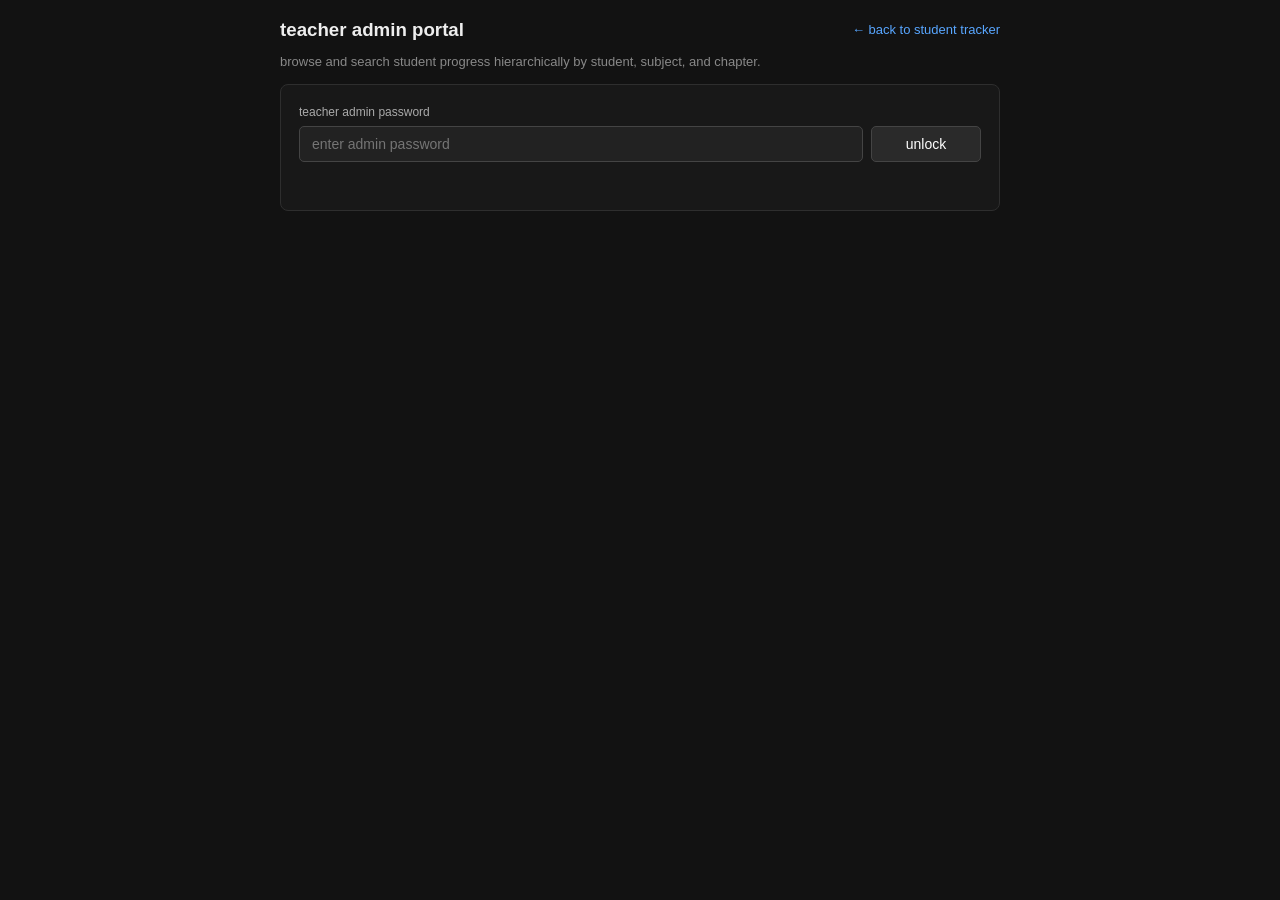
==== admin.html @ 34481750 "initial commit" ====
<title>teacher admin tracker</title>
<link rel="stylesheet" href="styles.css">
<body>
<div class="appcontainer">
  <div class="headerrow">
    <h3 style="margin:0">teacher admin portal</h3>
    <a href="index.html" class="navlink">&larr; back to student tracker</a>
  </div>
  <p class="subtext">browse and search student progress hierarchically by student, subject, and chapter.</p>

  <div id="adminloginbox" class="darkbox">
    <label class="inputlabel">teacher admin password</label>
    <div style="display:flex;gap:8px;margin-top:5px">
      <input id="teacherkey" type="password" class="inputbox" placeholder="enter admin password" style="margin:0;flex:1">
      <button onclick="loginadmin()" class="btn" style="width:110px">unlock</button>
    </div>
    <div id="adminstatus" class="statusmsg"></div>
  </div>

  <div id="studentssection" class="hidden">
    <div class="darkbox">
      <div class="headerrow" style="margin-bottom:6px">
        <h4 style="margin:0">students directory</h4>
        <span id="studentcountlabel" class="subtext" style="margin:0">0 students</span>
      </div>
      <input id="studentsearchbox" oninput="filterstudents()" class="searchbar" placeholder="search student name or batch...">
      <div id="studentslist" class="cardgrid"></div>
    </div>
  </div>

  <div id="subjectssection" class="hidden">
    <div class="darkbox">
      <button onclick="backtostudents()" class="backbtn">&larr; all students</button>
      <div class="headerrow" style="margin-bottom:6px">
        <div>
          <span class="subtext" style="display:block;margin:0">student profile</span>
          <h3 id="currentstudenttitle" style="margin:2px 0 0 0">student name</h3>
        </div>
        <span id="subjectcountlabel" class="subtext" style="margin:0">0 subjects</span>
      </div>
      <input id="subjectsearchbox" oninput="filtersubjects()" class="searchbar" placeholder="search subjects...">
      <div id="subjectslist" class="cardgrid"></div>
    </div>
  </div>

  <div id="chapterssection" class="hidden">
    <div class="darkbox">
      <button onclick="backtosubjects()" class="backbtn">&larr; back to subjects</button>
      <div class="headerrow" style="margin-bottom:6px">
        <div>
          <span id="subjectbreadcrumb" class="subtext" style="display:block;margin:0">student &gt; subject</span>
          <h3 id="currentsubjecttitle" style="margin:2px 0 0 0">subject name</h3>
        </div>
        <span id="chaptercountlabel" class="subtext" style="margin:0">0 chapters</span>
      </div>
      <input id="chaptersearchbox" oninput="filterchapters()" class="searchbar" placeholder="search chapters...">
      <div id="chapterslist" class="cardgrid"></div>
    </div>
  </div>

  <div id="progresssection" class="hidden">
    <div class="darkbox">
      <button onclick="backtochapters()" class="backbtn">&larr; back to chapters</button>
      <div class="headerrow">
        <div>
          <span id="progressbreadcrumb" class="subtext" style="display:block;margin:0">student &gt; subject &gt; chapter</span>
          <h3 id="currentchaptertitle" style="margin:2px 0 0 0">chapter name</h3>
        </div>
      </div>

      <div class="progressgrid">
        <div class="progresscard">
          <div class="progresslabel">dpp progress</div>
          <div id="dppdisplay" class="progressval">-</div>
        </div>
        <div class="progresscard">
          <div class="progresslabel">prabal (jee main)</div>
          <div id="prabaldisplay" class="progressval">-</div>
        </div>
        <div class="progresscard">
          <div class="progresslabel">parikshit (jee adv)</div>
          <div id="parikshitdisplay" class="progressval">-</div>
        </div>
        <div class="progresscard">
          <div class="progresslabel">pyqs progress</div>
          <div id="pyqdisplay" class="progressval">-</div>
        </div>
      </div>
    </div>
  </div>
</div>
<script src="admin.js"></script>
</body>
---- styles.css ----
body {
  background: #121212;
  color: #eeeeee;
  font-family: -apple-system, BlinkMacSystemFont, "Segoe UI", Roboto, sans-serif;
  margin: 0;
  padding: 16px;
  line-height: 1.5;
}
.appcontainer {
  max-width: 720px;
  margin: 0 auto;
}
.darkbox {
  background: #181818;
  border: 1px solid #2e2e2e;
  border-radius: 8px;
  padding: 18px;
  margin-bottom: 16px;
}
.headerrow {
  display: flex;
  justify-content: space-between;
  align-items: center;
  margin-bottom: 12px;
}
.navlink {
  color: #58a6ff;
  text-decoration: none;
  font-size: 13px;
}
.navlink:hover {
  text-decoration: underline;
}
.subtext {
  color: #888888;
  font-size: 13px;
  margin-top: -4px;
  margin-bottom: 12px;
}
.authtabs {
  display: flex;
  gap: 8px;
  margin-bottom: 16px;
  border-bottom: 1px solid #333333;
  padding-bottom: 10px;
}
.authtabbtn {
  background: transparent;
  color: #888888;
  border: none;
  padding: 6px 14px;
  font-size: 14px;
  cursor: pointer;
  border-radius: 4px;
}
.authtabbtn:hover {
  color: #ffffff;
  background: #252525;
}
.authtabactive {
  background: #1f3a5f !important;
  color: #ffffff !important;
  font-weight: 600;
}
.authswitchtext {
  font-size: 13px;
  color: #888888;
  margin-top: 12px;
}
.inputbox {
  width: 100%;
  background: #222222;
  color: #eeeeee;
  border: 1px solid #444444;
  border-radius: 5px;
  padding: 9px 12px;
  margin: 5px 0 12px 0;
  box-sizing: border-box;
  font-size: 14px;
}
.inputbox:focus {
  outline: none;
  border-color: #58a6ff;
}
.searchbar {
  width: 100%;
  background: #202020;
  color: #eeeeee;
  border: 1px solid #3e3e3e;
  border-radius: 6px;
  padding: 10px 14px;
  margin: 6px 0 12px 0;
  box-sizing: border-box;
  font-size: 14px;
}
.searchbar:focus {
  outline: none;
  border-color: #58a6ff;
}
.inputlabel {
  font-size: 12px;
  color: #aaaaaa;
  display: block;
}
.btn {
  background: #2a2a2a;
  color: #ffffff;
  border: 1px solid #444444;
  border-radius: 5px;
  padding: 8px 14px;
  cursor: pointer;
  font-size: 14px;
}
.btn:hover {
  background: #383838;
}
.backbtn {
  background: transparent;
  color: #58a6ff;
  border: none;
  cursor: pointer;
  font-size: 13px;
  padding: 0;
  margin-bottom: 12px;
  display: inline-flex;
  align-items: center;
}
.backbtn:hover {
  text-decoration: underline;
}
.bigactionbtn {
  background: #1f3a5f;
  color: #ffffff;
  border: 1px solid #2f5485;
  border-radius: 6px;
  padding: 12px 20px;
  font-size: 15px;
  cursor: pointer;
  display: inline-block;
}
.bigactionbtn:hover {
  background: #264775;
}
.savebtn {
  background: #238636;
  border: 1px solid #2ea043;
  color: #ffffff;
  padding: 8px 16px;
  border-radius: 5px;
  cursor: pointer;
  font-size: 14px;
}
.savebtn:hover {
  background: #2ea043;
}
.delbtn {
  background: #5c1d1d;
  border: 1px solid #7a2828;
  color: #ffffff;
  padding: 6px 12px;
  border-radius: 5px;
  cursor: pointer;
  font-size: 12px;
}
.delbtn:hover {
  background: #7a2828;
}
.cardgrid {
  display: grid;
  grid-template-columns: 1fr;
  gap: 10px;
  margin-top: 10px;
}
.cardbtn {
  background: #1f1f1f;
  border: 1px solid #333333;
  border-radius: 6px;
  padding: 14px 16px;
  cursor: pointer;
  display: flex;
  justify-content: space-between;
  align-items: center;
  text-align: left;
  transition: border-color 0.15s, background 0.15s;
}
.cardbtn:hover {
  background: #272727;
  border-color: #58a6ff;
}
.cardtitle {
  font-size: 15px;
  font-weight: 600;
  color: #ffffff;
}
.cardmeta {
  font-size: 12px;
  color: #888888;
  margin-top: 2px;
}
.badge {
  background: #2a2a2a;
  color: #58a6ff;
  border-radius: 12px;
  padding: 3px 10px;
  font-size: 12px;
  font-weight: 500;
}
.formcard {
  background: #141414;
  border: 1px dashed #3a3a3a;
  border-radius: 6px;
  padding: 14px;
  margin: 12px 0;
}
.statusmsg {
  color: #58a6ff;
  font-size: 13px;
  min-height: 18px;
  margin: 6px 0;
}
.progressgrid {
  display: grid;
  grid-template-columns: 1fr 1fr;
  gap: 12px;
  margin: 12px 0;
}
@media (max-width: 500px) {
  .progressgrid {
    grid-template-columns: 1fr;
  }
}
.progresscard {
  background: #1e1e1e;
  border: 1px solid #313131;
  border-radius: 6px;
  padding: 12px;
}
.progresslabel {
  font-size: 12px;
  color: #888888;
  text-transform: uppercase;
  letter-spacing: 0.5px;
}
.progressval {
  font-size: 14px;
  color: #ffffff;
  margin-top: 4px;
  font-weight: 500;
  word-break: break-word;
}
.hidden {
  display: none !important;
}
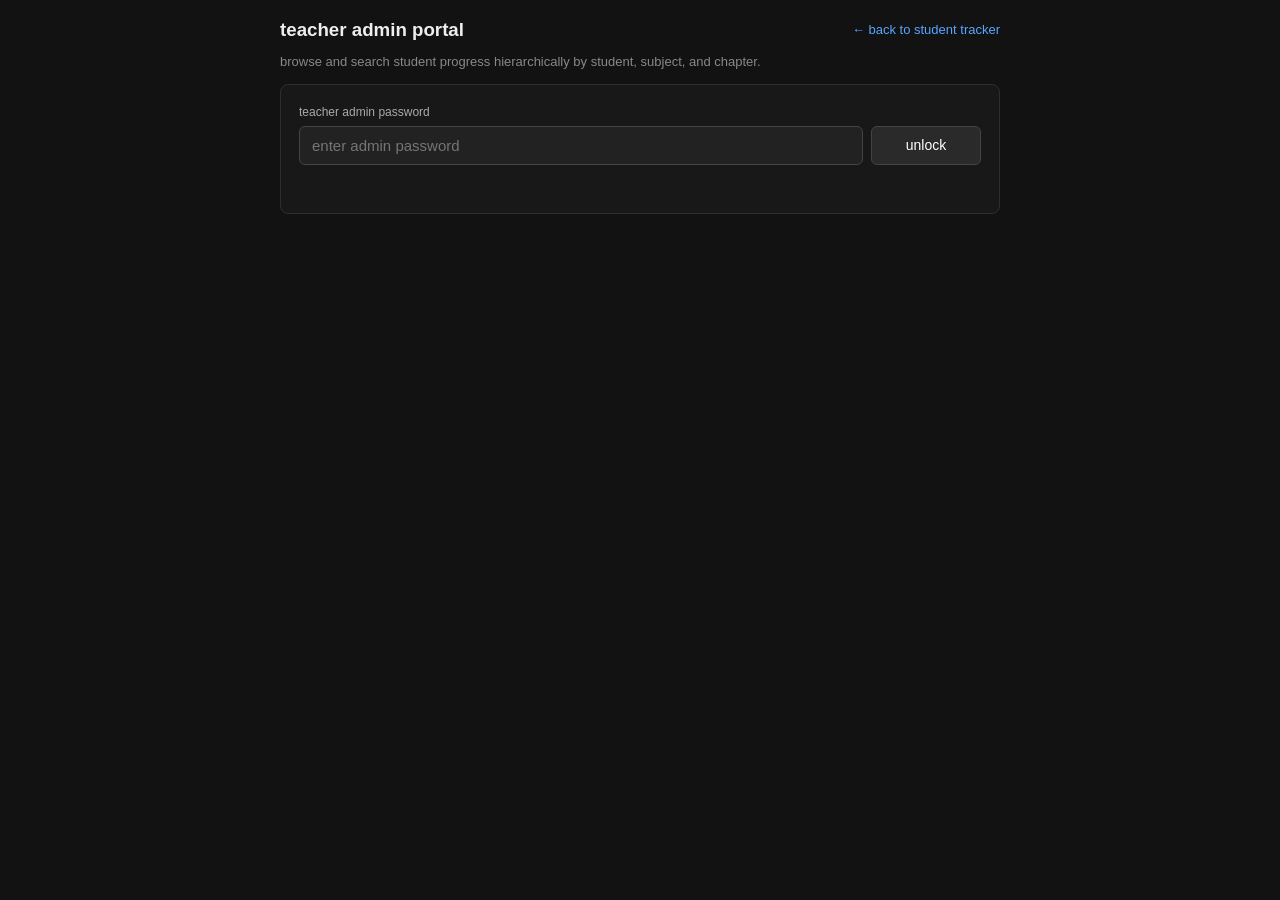
==== commit 3ee97269: "phone layout" ====
--- a/admin.html
+++ b/admin.html
@@ -1,5 +1,13 @@
-<title>teacher admin tracker</title>
-<link rel="stylesheet" href="styles.css">
+<!DOCTYPE html>
+<html lang="en">
+<head>
+  <meta charset="UTF-8">
+  <meta name="viewport" content="width=device-width, initial-scale=1.0, maximum-scale=5.0">
+  <meta name="theme-color" content="#121212">
+  <meta name="description" content="Teacher Admin Portal">
+  <title>Teacher Admin Tracker</title>
+  <link rel="stylesheet" href="styles.css">
+</head>
 <body>
 <div class="appcontainer">
   <div class="headerrow">
@@ -10,9 +18,9 @@
 
   <div id="adminloginbox" class="darkbox">
     <label class="inputlabel">teacher admin password</label>
-    <div style="display:flex;gap:8px;margin-top:5px">
-      <input id="teacherkey" type="password" class="inputbox" placeholder="enter admin password" style="margin:0;flex:1">
-      <button onclick="loginadmin()" class="btn" style="width:110px">unlock</button>
+    <div class="loginrow" style="display:flex;gap:8px;margin-top:5px">
+      <input id="teacherkey" type="password" class="inputbox" placeholder="enter admin password" style="margin:0;flex:1" onkeydown="if(event.key==='Enter')loginadmin()">
+      <button onclick="loginadmin()" class="btn loginbtn" style="width:110px">unlock</button>
     </div>
     <div id="adminstatus" class="statusmsg"></div>
   </div>
@@ -34,7 +42,10 @@
       <div class="headerrow" style="margin-bottom:6px">
         <div>
           <span class="subtext" style="display:block;margin:0">student profile</span>
-          <h3 id="currentstudenttitle" style="margin:2px 0 0 0">student name</h3>
+          <div class="profiletitle-row" style="display:flex;align-items:center;gap:10px;margin-top:2px">
+            <h3 id="currentstudenttitle" style="margin:0">student name</h3>
+            <button id="delcurrentstudentbtn" onclick="deleteselectedstudent()" class="delbtn" style="padding:3px 9px;font-size:11px">delete student</button>
+          </div>
         </div>
         <span id="subjectcountlabel" class="subtext" style="margin:0">0 subjects</span>
       </div>
@@ -91,3 +102,4 @@
 </div>
 <script src="admin.js"></script>
 </body>
+</html>
--- a/styles.css
+++ b/styles.css
@@ -1,15 +1,32 @@
+* {
+  box-sizing: border-box;
+}
+
+html {
+  -webkit-text-size-adjust: 100%;
+}
+
 body {
   background: #121212;
   color: #eeeeee;
-  font-family: -apple-system, BlinkMacSystemFont, "Segoe UI", Roboto, sans-serif;
+  font-family: -apple-system, BlinkMacSystemFont, "Segoe UI", Roboto, Oxygen, Ubuntu, Cantarell, "Helvetica Neue", sans-serif;
   margin: 0;
   padding: 16px;
+  padding-top: max(16px, env(safe-area-inset-top));
+  padding-bottom: max(24px, env(safe-area-inset-bottom));
+  padding-left: max(16px, env(safe-area-inset-left));
+  padding-right: max(16px, env(safe-area-inset-right));
   line-height: 1.5;
-}
+  -webkit-font-smoothing: antialiased;
+  overflow-x: hidden;
+}
+
 .appcontainer {
   max-width: 720px;
   margin: 0 auto;
-}
+  width: 100%;
+}
+
 .darkbox {
   background: #181818;
   border: 1px solid #2e2e2e;
@@ -17,26 +34,37 @@
   padding: 18px;
   margin-bottom: 16px;
 }
+
 .headerrow {
   display: flex;
   justify-content: space-between;
   align-items: center;
+  flex-wrap: wrap;
+  gap: 10px;
   margin-bottom: 12px;
 }
+
 .navlink {
   color: #58a6ff;
   text-decoration: none;
   font-size: 13px;
-}
+  transition: color 0.15s;
+}
+
 .navlink:hover {
   text-decoration: underline;
-}
+  color: #79b8ff;
+}
+
 .subtext {
   color: #888888;
   font-size: 13px;
   margin-top: -4px;
   margin-bottom: 12px;
-}
+  overflow-wrap: break-word;
+  word-break: break-word;
+}
+
 .authtabs {
   display: flex;
   gap: 8px;
@@ -44,44 +72,64 @@
   border-bottom: 1px solid #333333;
   padding-bottom: 10px;
 }
+
 .authtabbtn {
   background: transparent;
   color: #888888;
   border: none;
-  padding: 6px 14px;
+  padding: 8px 16px;
   font-size: 14px;
   cursor: pointer;
-  border-radius: 4px;
-}
+  border-radius: 5px;
+  transition: background 0.15s, color 0.15s;
+  -webkit-tap-highlight-color: transparent;
+}
+
 .authtabbtn:hover {
   color: #ffffff;
   background: #252525;
 }
+
 .authtabactive {
   background: #1f3a5f !important;
   color: #ffffff !important;
   font-weight: 600;
 }
+
 .authswitchtext {
   font-size: 13px;
   color: #888888;
   margin-top: 12px;
 }
+
+.inputlabel {
+  font-size: 12px;
+  color: #aaaaaa;
+  display: block;
+  margin-bottom: 4px;
+  font-weight: 500;
+}
+
 .inputbox {
   width: 100%;
   background: #222222;
   color: #eeeeee;
   border: 1px solid #444444;
-  border-radius: 5px;
-  padding: 9px 12px;
-  margin: 5px 0 12px 0;
+  border-radius: 6px;
+  padding: 10px 12px;
+  margin: 0 0 12px 0;
   box-sizing: border-box;
-  font-size: 14px;
-}
+  font-size: 15px;
+  font-family: inherit;
+  transition: border-color 0.15s, box-shadow 0.15s;
+}
+
 .inputbox:focus {
   outline: none;
   border-color: #58a6ff;
-}
+  box-shadow: 0 0 0 3px rgba(88, 166, 255, 0.15);
+}
+
 .searchbar {
   width: 100%;
   background: #202020;
@@ -92,42 +140,56 @@
   margin: 6px 0 12px 0;
   box-sizing: border-box;
   font-size: 14px;
-}
+  font-family: inherit;
+  transition: border-color 0.15s, box-shadow 0.15s;
+}
+
 .searchbar:focus {
   outline: none;
   border-color: #58a6ff;
-}
-.inputlabel {
-  font-size: 12px;
-  color: #aaaaaa;
-  display: block;
-}
+  box-shadow: 0 0 0 3px rgba(88, 166, 255, 0.15);
+}
+
 .btn {
   background: #2a2a2a;
   color: #ffffff;
   border: 1px solid #444444;
-  border-radius: 5px;
+  border-radius: 6px;
   padding: 8px 14px;
   cursor: pointer;
   font-size: 14px;
-}
+  font-family: inherit;
+  transition: background 0.15s, border-color 0.15s, transform 0.1s;
+  -webkit-tap-highlight-color: transparent;
+}
+
 .btn:hover {
   background: #383838;
-}
+  border-color: #555555;
+}
+
+.btn:active {
+  transform: scale(0.97);
+}
+
 .backbtn {
   background: transparent;
   color: #58a6ff;
   border: none;
   cursor: pointer;
   font-size: 13px;
-  padding: 0;
-  margin-bottom: 12px;
+  padding: 4px 0;
+  margin-bottom: 10px;
   display: inline-flex;
   align-items: center;
-}
+  font-family: inherit;
+  -webkit-tap-highlight-color: transparent;
+}
+
 .backbtn:hover {
   text-decoration: underline;
 }
+
 .bigactionbtn {
   background: #1f3a5f;
   color: #ffffff;
@@ -137,110 +199,170 @@
   font-size: 15px;
   cursor: pointer;
   display: inline-block;
-}
+  font-family: inherit;
+  transition: background 0.15s, border-color 0.15s, transform 0.1s;
+  -webkit-tap-highlight-color: transparent;
+}
+
 .bigactionbtn:hover {
   background: #264775;
-}
+  border-color: #3b6ba8;
+}
+
+.bigactionbtn:active {
+  transform: scale(0.97);
+}
+
 .savebtn {
   background: #238636;
   border: 1px solid #2ea043;
   color: #ffffff;
   padding: 8px 16px;
-  border-radius: 5px;
+  border-radius: 6px;
   cursor: pointer;
   font-size: 14px;
-}
+  font-family: inherit;
+  transition: background 0.15s, transform 0.1s;
+  -webkit-tap-highlight-color: transparent;
+}
+
 .savebtn:hover {
   background: #2ea043;
 }
+
+.savebtn:active {
+  transform: scale(0.97);
+}
+
 .delbtn {
   background: #5c1d1d;
   border: 1px solid #7a2828;
   color: #ffffff;
-  padding: 6px 12px;
+  padding: 5px 12px;
   border-radius: 5px;
   cursor: pointer;
   font-size: 12px;
-}
+  font-family: inherit;
+  transition: background 0.15s, border-color 0.15s, transform 0.1s;
+  -webkit-tap-highlight-color: transparent;
+}
+
 .delbtn:hover {
-  background: #7a2828;
-}
+  background: #8b2525;
+  border-color: #b53838;
+}
+
+.delbtn:active {
+  transform: scale(0.96);
+}
+
 .cardgrid {
   display: grid;
   grid-template-columns: 1fr;
   gap: 10px;
   margin-top: 10px;
 }
+
 .cardbtn {
   background: #1f1f1f;
   border: 1px solid #333333;
-  border-radius: 6px;
+  border-radius: 8px;
   padding: 14px 16px;
   cursor: pointer;
   display: flex;
   justify-content: space-between;
   align-items: center;
   text-align: left;
-  transition: border-color 0.15s, background 0.15s;
-}
+  gap: 12px;
+  transition: border-color 0.15s, background 0.15s, transform 0.1s;
+  -webkit-tap-highlight-color: transparent;
+}
+
 .cardbtn:hover {
   background: #272727;
   border-color: #58a6ff;
 }
+
+.cardbtn:active {
+  background: #252525;
+}
+
+.cardinfo {
+  flex: 1;
+  min-width: 0;
+}
+
+.cardtitle-row {
+  display: flex;
+  align-items: center;
+  gap: 8px;
+  flex-wrap: wrap;
+}
+
 .cardtitle {
   font-size: 15px;
   font-weight: 600;
   color: #ffffff;
-}
+  overflow-wrap: break-word;
+  word-break: break-word;
+}
+
 .cardmeta {
   font-size: 12px;
   color: #888888;
-  margin-top: 2px;
-}
+  margin-top: 3px;
+  overflow-wrap: break-word;
+  word-break: break-word;
+}
+
 .badge {
   background: #2a2a2a;
   color: #58a6ff;
   border-radius: 12px;
-  padding: 3px 10px;
+  padding: 4px 10px;
   font-size: 12px;
   font-weight: 500;
-}
+  flex-shrink: 0;
+  white-space: nowrap;
+}
+
 .formcard {
   background: #141414;
   border: 1px dashed #3a3a3a;
-  border-radius: 6px;
+  border-radius: 8px;
   padding: 14px;
   margin: 12px 0;
 }
+
 .statusmsg {
   color: #58a6ff;
   font-size: 13px;
   min-height: 18px;
   margin: 6px 0;
-}
+  word-break: break-word;
+}
+
 .progressgrid {
   display: grid;
   grid-template-columns: 1fr 1fr;
   gap: 12px;
   margin: 12px 0;
 }
-@media (max-width: 500px) {
-  .progressgrid {
-    grid-template-columns: 1fr;
-  }
-}
+
 .progresscard {
   background: #1e1e1e;
   border: 1px solid #313131;
-  border-radius: 6px;
-  padding: 12px;
-}
+  border-radius: 8px;
+  padding: 12px 14px;
+}
+
 .progresslabel {
   font-size: 12px;
   color: #888888;
   text-transform: uppercase;
   letter-spacing: 0.5px;
 }
+
 .progressval {
   font-size: 14px;
   color: #ffffff;
@@ -248,6 +370,188 @@
   font-weight: 500;
   word-break: break-word;
 }
+
 .hidden {
   display: none !important;
 }
+
+/* ==========================================================================
+   Mobile / Phone Layout Styles (< 600px)
+   ========================================================================== */
+@media (max-width: 600px) {
+  body {
+    padding: 10px 10px 24px 10px;
+    padding-top: max(10px, env(safe-area-inset-top));
+    padding-bottom: max(24px, env(safe-area-inset-bottom));
+    padding-left: max(10px, env(safe-area-inset-left));
+    padding-right: max(10px, env(safe-area-inset-right));
+  }
+
+  .darkbox {
+    padding: 14px 12px;
+    margin-bottom: 12px;
+  }
+
+  .headerrow {
+    gap: 8px;
+  }
+
+  .headerrow h3 {
+    font-size: 17px;
+  }
+
+  .headerrow h4 {
+    font-size: 15px;
+  }
+
+  .navlink {
+    font-size: 12px;
+  }
+
+  /* 16px prevents iOS Safari from automatically zooming in */
+  .inputbox,
+  .searchbar {
+    font-size: 16px;
+    padding: 11px 12px;
+    margin: 0 0 10px 0;
+  }
+
+  /* Segmented tabs on mobile */
+  .authtabs {
+    gap: 6px;
+    margin-bottom: 14px;
+    padding-bottom: 8px;
+  }
+
+  .authtabbtn {
+    flex: 1;
+    text-align: center;
+    padding: 9px 8px;
+    font-size: 14px;
+  }
+
+  #authsubmitbtn {
+    width: 100%;
+    padding: 12px 16px;
+    font-size: 15px;
+    margin-top: 4px;
+  }
+
+  /* Login row in Admin Portal */
+  .loginrow {
+    flex-direction: column !important;
+    gap: 8px !important;
+  }
+
+  .loginrow .loginbtn {
+    width: 100% !important;
+    padding: 11px 16px !important;
+    font-size: 15px;
+  }
+
+  /* Cards on phone */
+  .cardbtn {
+    padding: 12px 12px;
+    flex-wrap: wrap;
+    gap: 8px;
+  }
+
+  .cardinfo {
+    flex: 1 1 100%;
+  }
+
+  .cardtitle-row {
+    display: flex;
+    align-items: center;
+    justify-content: space-between;
+    gap: 8px;
+  }
+
+  .cardtitle {
+    font-size: 15px;
+  }
+
+  .carddelbtn {
+    padding: 4px 10px !important;
+    font-size: 11px !important;
+  }
+
+  .cardmeta {
+    font-size: 12px;
+    margin-top: 2px;
+  }
+
+  .cardbadge {
+    align-self: flex-start;
+    font-size: 11px;
+    padding: 3px 8px;
+    margin-top: 2px;
+  }
+
+  /* Form actions */
+  .formactions {
+    display: flex;
+    gap: 8px;
+  }
+
+  .formactions button {
+    flex: 1;
+    padding: 10px 12px;
+    font-size: 14px;
+  }
+
+  .bigactionbtn {
+    width: 100%;
+    text-align: center;
+    padding: 12px 16px;
+    font-size: 14px;
+  }
+
+  /* Save row on phone */
+  .saverow {
+    flex-direction: column;
+    align-items: stretch !important;
+    gap: 8px !important;
+  }
+
+  .saverow .savebtn {
+    width: 100%;
+    padding: 12px 16px;
+    font-size: 15px;
+    text-align: center;
+  }
+
+  .saverow .statusmsg {
+    text-align: center;
+  }
+
+  /* Progress cards on phone: 1 column */
+  .progressgrid {
+    grid-template-columns: 1fr;
+    gap: 10px;
+  }
+
+  .progresscard {
+    padding: 10px 12px;
+  }
+
+  .backbtn {
+    font-size: 13px;
+    padding: 6px 0;
+  }
+}
+
+/* Extra small devices (<= 360px) */
+@media (max-width: 360px) {
+  body {
+    padding: 8px 6px 20px 6px;
+  }
+
+  .darkbox {
+    padding: 12px 10px;
+  }
+
+  .cardbtn {
+    padding: 10px 10px;
+  }
+}
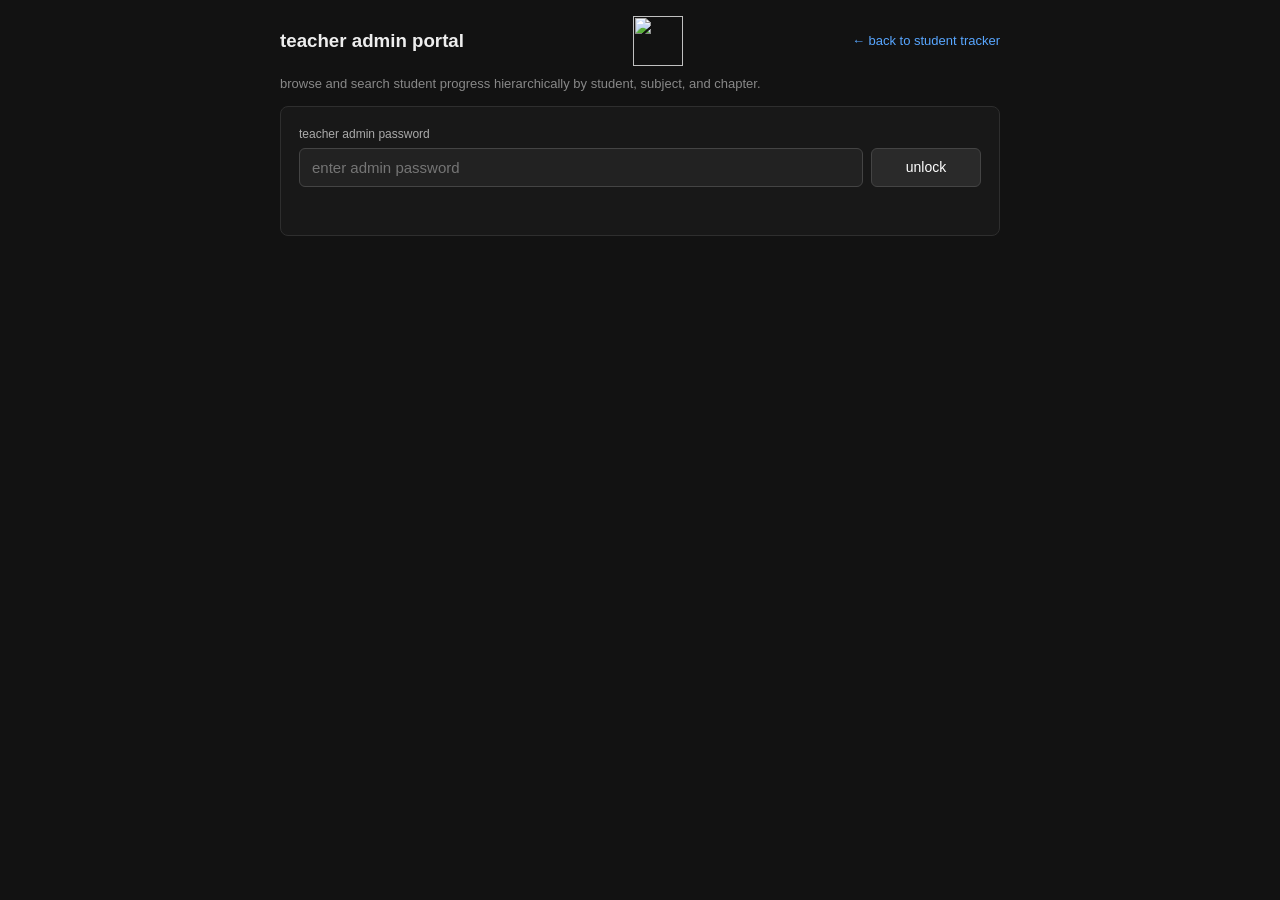
==== commit 4d8fb703: "easter eggs :)" ====
--- a/admin.html
+++ b/admin.html
@@ -1,5 +1,6 @@
 <!DOCTYPE html>
 <html lang="en">
+
 <head>
   <meta charset="UTF-8">
   <meta name="viewport" content="width=device-width, initial-scale=1.0, maximum-scale=5.0">
@@ -8,98 +9,114 @@
   <title>Teacher Admin Tracker</title>
   <link rel="stylesheet" href="styles.css">
 </head>
+
 <body>
-<div class="appcontainer">
-  <div class="headerrow">
-    <h3 style="margin:0">teacher admin portal</h3>
-    <a href="index.html" class="navlink">&larr; back to student tracker</a>
-  </div>
-  <p class="subtext">browse and search student progress hierarchically by student, subject, and chapter.</p>
+  <div class="appcontainer">
+    <div class="headerrow">
+      <h3 style="margin:0">teacher admin portal</h3><img src="https://media.tenor.com/Pkz68vuQmikAAAAi/rock.gif"
+        height="50px" width="50px">
+      <a href="index.html" class="navlink">&larr; back to student tracker</a>
+    </div>
+    <p class="subtext">browse and search student progress hierarchically by student, subject, and chapter.</p>
 
-  <div id="adminloginbox" class="darkbox">
-    <label class="inputlabel">teacher admin password</label>
-    <div class="loginrow" style="display:flex;gap:8px;margin-top:5px">
-      <input id="teacherkey" type="password" class="inputbox" placeholder="enter admin password" style="margin:0;flex:1" onkeydown="if(event.key==='Enter')loginadmin()">
-      <button onclick="loginadmin()" class="btn loginbtn" style="width:110px">unlock</button>
+    <div id="adminloginbox" class="darkbox">
+      <label class="inputlabel">teacher admin password</label>
+      <div class="loginrow" style="display:flex;gap:8px;margin-top:5px">
+        <input id="teacherkey" type="password" class="inputbox" placeholder="enter admin password"
+          style="margin:0;flex:1" onkeydown="if(event.key==='Enter')loginadmin()">
+        <button onclick="loginadmin()" class="btn loginbtn" style="width:110px">unlock</button>
+      </div>
+      <div id="adminstatus" class="statusmsg"></div>
     </div>
-    <div id="adminstatus" class="statusmsg"></div>
-  </div>
 
-  <div id="studentssection" class="hidden">
-    <div class="darkbox">
-      <div class="headerrow" style="margin-bottom:6px">
-        <h4 style="margin:0">students directory</h4>
-        <span id="studentcountlabel" class="subtext" style="margin:0">0 students</span>
+    <div id="studentssection" class="hidden">
+      <div class="darkbox">
+        <div class="headerrow" style="margin-bottom:6px">
+          <h4 style="margin:0">students directory</h4>
+          <span id="studentcountlabel" class="subtext" style="margin:0">0 students</span>
+        </div>
+        <input id="studentsearchbox" oninput="filterstudents()" class="searchbar"
+          placeholder="search student name or batch...">
+        <div id="studentslist" class="cardgrid"></div>
       </div>
-      <input id="studentsearchbox" oninput="filterstudents()" class="searchbar" placeholder="search student name or batch...">
-      <div id="studentslist" class="cardgrid"></div>
     </div>
-  </div>
 
-  <div id="subjectssection" class="hidden">
-    <div class="darkbox">
-      <button onclick="backtostudents()" class="backbtn">&larr; all students</button>
-      <div class="headerrow" style="margin-bottom:6px">
-        <div>
-          <span class="subtext" style="display:block;margin:0">student profile</span>
-          <div class="profiletitle-row" style="display:flex;align-items:center;gap:10px;margin-top:2px">
-            <h3 id="currentstudenttitle" style="margin:0">student name</h3>
-            <button id="delcurrentstudentbtn" onclick="deleteselectedstudent()" class="delbtn" style="padding:3px 9px;font-size:11px">delete student</button>
+    <div id="subjectssection" class="hidden">
+      <div class="darkbox">
+        <button onclick="backtostudents()" class="backbtn">&larr; all students</button>
+        <div class="headerrow" style="margin-bottom:6px">
+          <div>
+            <span class="subtext" style="display:block;margin:0">student profile</span>
+            <div class="profiletitle-row" style="display:flex;align-items:center;gap:10px;margin-top:2px">
+              <h3 id="currentstudenttitle" style="margin:0">student name</h3>
+              <button id="delcurrentstudentbtn" onclick="deleteselectedstudent()" class="delbtn"
+                style="padding:3px 9px;font-size:11px">delete student</button>
+            </div>
+          </div>
+          <span id="subjectcountlabel" class="subtext" style="margin:0">0 subjects</span>
+        </div>
+        <input id="subjectsearchbox" oninput="filtersubjects()" class="searchbar" placeholder="search subjects...">
+        <div id="subjectslist" class="cardgrid"></div>
+      </div>
+    </div>
+
+    <div id="chapterssection" class="hidden">
+      <div class="darkbox">
+        <button onclick="backtosubjects()" class="backbtn">&larr; back to subjects</button>
+        <div class="headerrow" style="margin-bottom:6px">
+          <div>
+            <span id="subjectbreadcrumb" class="subtext" style="display:block;margin:0">student &gt; subject</span>
+            <h3 id="currentsubjecttitle" style="margin:2px 0 0 0">subject name</h3>
+          </div>
+          <span id="chaptercountlabel" class="subtext" style="margin:0">0 chapters</span>
+        </div>
+        <input id="chaptersearchbox" oninput="filterchapters()" class="searchbar" placeholder="search chapters...">
+        <div id="chapterslist" class="cardgrid"></div>
+      </div>
+    </div>
+
+    <div id="progresssection" class="hidden">
+      <div class="darkbox">
+        <button onclick="backtochapters()" class="backbtn">&larr; back to chapters</button>
+        <div class="headerrow">
+          <div>
+            <span id="progressbreadcrumb" class="subtext" style="display:block;margin:0">student &gt; subject &gt;
+              chapter</span>
+            <h3 id="currentchaptertitle" style="margin:2px 0 0 0">chapter name</h3>
           </div>
         </div>
-        <span id="subjectcountlabel" class="subtext" style="margin:0">0 subjects</span>
-      </div>
-      <input id="subjectsearchbox" oninput="filtersubjects()" class="searchbar" placeholder="search subjects...">
-      <div id="subjectslist" class="cardgrid"></div>
-    </div>
-  </div>
 
-  <div id="chapterssection" class="hidden">
-    <div class="darkbox">
-      <button onclick="backtosubjects()" class="backbtn">&larr; back to subjects</button>
-      <div class="headerrow" style="margin-bottom:6px">
-        <div>
-          <span id="subjectbreadcrumb" class="subtext" style="display:block;margin:0">student &gt; subject</span>
-          <h3 id="currentsubjecttitle" style="margin:2px 0 0 0">subject name</h3>
-        </div>
-        <span id="chaptercountlabel" class="subtext" style="margin:0">0 chapters</span>
-      </div>
-      <input id="chaptersearchbox" oninput="filterchapters()" class="searchbar" placeholder="search chapters...">
-      <div id="chapterslist" class="cardgrid"></div>
-    </div>
-  </div>
-
-  <div id="progresssection" class="hidden">
-    <div class="darkbox">
-      <button onclick="backtochapters()" class="backbtn">&larr; back to chapters</button>
-      <div class="headerrow">
-        <div>
-          <span id="progressbreadcrumb" class="subtext" style="display:block;margin:0">student &gt; subject &gt; chapter</span>
-          <h3 id="currentchaptertitle" style="margin:2px 0 0 0">chapter name</h3>
-        </div>
-      </div>
-
-      <div class="progressgrid">
-        <div class="progresscard">
-          <div class="progresslabel">dpp progress</div>
-          <div id="dppdisplay" class="progressval">-</div>
-        </div>
-        <div class="progresscard">
-          <div class="progresslabel">prabal (jee main)</div>
-          <div id="prabaldisplay" class="progressval">-</div>
-        </div>
-        <div class="progresscard">
-          <div class="progresslabel">parikshit (jee adv)</div>
-          <div id="parikshitdisplay" class="progressval">-</div>
-        </div>
-        <div class="progresscard">
-          <div class="progresslabel">pyqs progress</div>
-          <div id="pyqdisplay" class="progressval">-</div>
+        <div class="progressgrid">
+          <div class="progresscard">
+            <div class="progresslabel">dpp progress</div>
+            <div id="dppdisplay" class="progressval">-</div>
+          </div>
+          <div class="progresscard">
+            <div class="progresslabel">prabal (jee main)</div>
+            <div id="prabaldisplay" class="progressval">-</div>
+          </div>
+          <div class="progresscard">
+            <div class="progresslabel">parikshit (jee adv)</div>
+            <div id="parikshitdisplay" class="progressval">-</div>
+          </div>
+          <div class="progresscard">
+            <div class="progresslabel">pyqs progress</div>
+            <div id="pyqdisplay" class="progressval">-</div>
+          </div>
         </div>
       </div>
     </div>
   </div>
-</div>
-<script src="admin.js"></script>
+
+  <div id="banoverlay" class="banoverlay hidden">
+    <div class="banmodal">
+      <img id="bangifimg" src="https://media1.tenor.com/m/QDcCvx0Tg5cAAAAC/thorban.gif" alt="Thor Ban Hammer"
+        class="bangif">
+      <div class="bantext">user deleted</div>
+    </div>
+  </div>
+
+  <script src="admin.js"></script>
 </body>
-</html>
+
+</html>
--- a/styles.css
+++ b/styles.css
@@ -555,3 +555,72 @@
     padding: 10px 10px;
   }
 }
+
+/* ==========================================================================
+   Thor Ban Hammer GIF Overlay
+   ========================================================================== */
+.banoverlay {
+  position: fixed;
+  inset: 0;
+  background: rgba(0, 0, 0, 0.88);
+  backdrop-filter: blur(6px);
+  -webkit-backdrop-filter: blur(6px);
+  display: flex;
+  flex-direction: column;
+  justify-content: center;
+  align-items: center;
+  z-index: 99999;
+  opacity: 0;
+  pointer-events: none;
+  transition: opacity 0.2s ease-in-out;
+  padding: 16px;
+}
+
+.banoverlay.active {
+  opacity: 1;
+  pointer-events: auto;
+}
+
+.banmodal {
+  display: flex;
+  flex-direction: column;
+  align-items: center;
+  max-width: 460px;
+  width: 100%;
+  background: #181818;
+  border: 2px solid #5c1d1d;
+  border-radius: 12px;
+  padding: 14px;
+  box-shadow: 0 12px 48px rgba(0, 0, 0, 0.9), 0 0 24px rgba(255, 77, 77, 0.25);
+  animation: banPopIn 0.25s cubic-bezier(0.175, 0.885, 0.32, 1.275);
+}
+
+.bangif {
+  width: 100%;
+  max-height: 55vh;
+  border-radius: 8px;
+  display: block;
+  object-fit: contain;
+}
+
+.bantext {
+  color: #ff4d4d;
+  font-size: 14px;
+  font-weight: 700;
+  letter-spacing: 1.5px;
+  text-transform: uppercase;
+  margin-top: 10px;
+  text-align: center;
+}
+
+@keyframes banPopIn {
+  from {
+    transform: scale(0.85);
+    opacity: 0;
+  }
+  to {
+    transform: scale(1);
+    opacity: 1;
+  }
+}
+
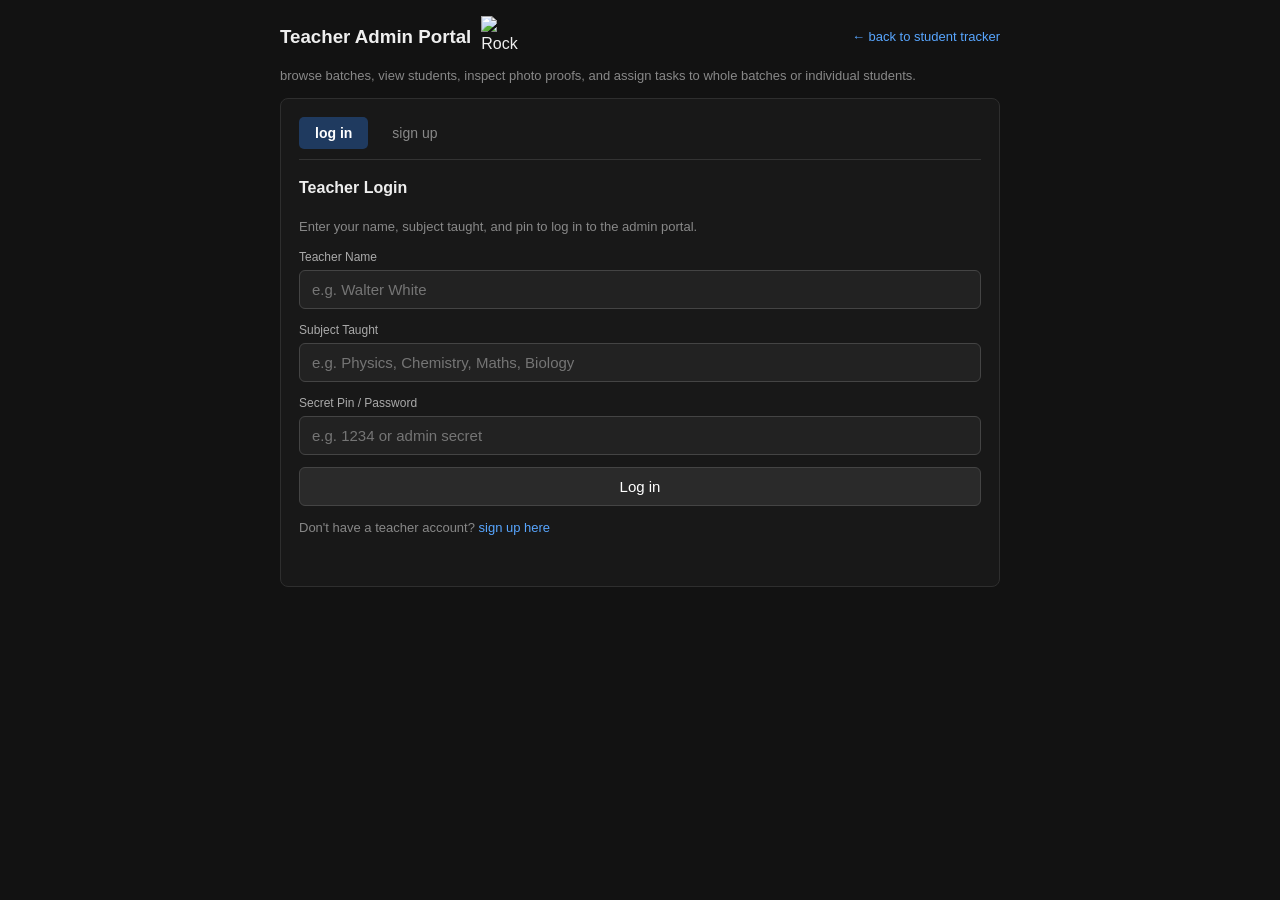
==== commit f09c0c90: "Teachers can assign tasks to students. Students must upload a photo of DPP and all before submitting" ====
--- a/admin.html
+++ b/admin.html
@@ -13,44 +13,98 @@
 <body>
   <div class="appcontainer">
     <div class="headerrow">
-      <h3 style="margin:0">teacher admin portal</h3><img src="https://media.tenor.com/Pkz68vuQmikAAAAi/rock.gif"
-        height="50px" width="50px">
+      <div style="display:flex;align-items:center;gap:10px">
+        <h3 style="margin:0">Teacher Admin Portal</h3>
+        <img src="https://media.tenor.com/Pkz68vuQmikAAAAi/rock.gif" height="42px" width="42px" alt="Rock">
+      </div>
       <a href="index.html" class="navlink">&larr; back to student tracker</a>
     </div>
-    <p class="subtext">browse and search student progress hierarchically by student, subject, and chapter.</p>
-
-    <div id="adminloginbox" class="darkbox">
-      <label class="inputlabel">teacher admin password</label>
-      <div class="loginrow" style="display:flex;gap:8px;margin-top:5px">
-        <input id="teacherkey" type="password" class="inputbox" placeholder="enter admin password"
-          style="margin:0;flex:1" onkeydown="if(event.key==='Enter')loginadmin()">
-        <button onclick="loginadmin()" class="btn loginbtn" style="width:110px">unlock</button>
-      </div>
-      <div id="adminstatus" class="statusmsg"></div>
-    </div>
-
-    <div id="studentssection" class="hidden">
-      <div class="darkbox">
-        <div class="headerrow" style="margin-bottom:6px">
-          <h4 style="margin:0">students directory</h4>
-          <span id="studentcountlabel" class="subtext" style="margin:0">0 students</span>
-        </div>
-        <input id="studentsearchbox" oninput="filterstudents()" class="searchbar"
-          placeholder="search student name or batch...">
-        <div id="studentslist" class="cardgrid"></div>
-      </div>
-    </div>
-
+    <p class="subtext">browse batches, view students, inspect photo proofs, and assign tasks to whole batches or individual students.</p>
+
+    <!-- Teacher Auth View (Login & Signup tabs just like student portal) -->
+    <div id="teacherauthbox" class="darkbox">
+      <div class="authtabs">
+        <button id="tabteacherloginbtn" onclick="switchteacherauthmode('login')" class="authtabbtn authtabactive">log in</button>
+        <button id="tabteachersignupbtn" onclick="switchteacherauthmode('signup')" class="authtabbtn">sign up</button>
+      </div>
+
+      <h4 id="teacherauthheading" style="margin-top:0">Teacher Login</h4>
+      <p id="teacherauthsubtext" class="subtext">Enter your name, subject taught, and pin to log in to the admin portal.</p>
+
+      <label class="inputlabel" for="teachernameinput">Teacher Name</label>
+      <input id="teachernameinput" class="inputbox" placeholder="e.g. Walter White" autocomplete="name">
+
+      <label class="inputlabel" for="teachersubjectinput">Subject Taught</label>
+      <input id="teachersubjectinput" class="inputbox" placeholder="e.g. Physics, Chemistry, Maths, Biology">
+
+      <label id="teacherpinlabel" class="inputlabel" for="teacherpininput">Secret Pin / Password</label>
+      <input id="teacherpininput" type="password" class="inputbox" placeholder="e.g. 1234 or admin secret" onkeydown="if(event.key==='Enter')handleteacherauth()">
+
+      <button id="teacherauthsubmitbtn" onclick="handleteacherauth()" class="btn loginbtn" style="width:100%;padding:10px;font-size:15px">Log in</button>
+      <div id="teacherauthswitchbox" class="authswitchtext">
+        Don't have a teacher account? <a href="javascript:void(0)" onclick="switchteacherauthmode('signup')" class="navlink">sign up here</a>
+      </div>
+      <div id="teacherauthstatus" class="statusmsg"></div>
+    </div>
+
+    <!-- Logged-in Teacher Profile Bar -->
+    <div id="teacherprofilebar" class="teacherbar hidden">
+      <div class="teacherinfo">
+        <span class="teachername" id="loggedteachername">Teacher Name</span>
+        <span class="teachersubjectbadge" id="loggedteachersubject">Subject: Physics</span>
+      </div>
+      <div class="teacheractions">
+        <button onclick="opentaskmodal('batch')" class="actionpillbtn"><span>➕</span> Assign Task</button>
+        <button onclick="opentaskslistmodal()" class="actionpillbtn actionpillbtn-secondary"><span>📋</span> View Tasks</button>
+        <button onclick="doteacherlogout()" class="btn" style="padding:4px 10px;font-size:12px">Switch Account</button>
+      </div>
+    </div>
+
+    <!-- LEVEL 1: BATCHES SECTION (Teachers see Batches first) -->
+    <div id="batchessection" class="hidden">
+      <div class="darkbox">
+        <div class="headerrow" style="margin-bottom:6px">
+          <div>
+            <h4 style="margin:0">Batches Directory</h4>
+            <span class="subtext" style="display:block;margin:2px 0 0 0">Click on any batch to view its students</span>
+          </div>
+          <span id="batchcountlabel" class="subtext" style="margin:0">0 batches</span>
+        </div>
+        <input id="batchsearchbox" oninput="filterbatches()" class="searchbar" placeholder="search batch name...">
+        <div id="batcheslist" class="cardgrid"></div>
+      </div>
+    </div>
+
+    <!-- LEVEL 2: BATCH STUDENTS SECTION (All students in selected batch) -->
+    <div id="batchstudentssection" class="hidden">
+      <div class="darkbox">
+        <button onclick="backtobatches()" class="backbtn">&larr; all batches</button>
+        <div class="headerrow" style="margin-bottom:6px">
+          <div>
+            <span class="subtext" style="display:block;margin:0">Selected Batch</span>
+            <div style="display:flex;align-items:center;gap:10px;margin-top:2px;flex-wrap:wrap">
+              <h3 id="currentbatchtitle" style="margin:0">Batch Name</h3>
+              <button onclick="opentaskmodal('batch', chosenbatch)" class="actionpillbtn"><span>➕</span> Assign Task to Batch</button>
+            </div>
+          </div>
+          <span id="batchstudentcountlabel" class="subtext" style="margin:0">0 students</span>
+        </div>
+        <input id="batchstudentsearchbox" oninput="filterbatchstudents()" class="searchbar" placeholder="search students in this batch...">
+        <div id="batchstudentslist" class="cardgrid"></div>
+      </div>
+    </div>
+
+    <!-- LEVEL 3: STUDENT SUBJECTS SECTION -->
     <div id="subjectssection" class="hidden">
       <div class="darkbox">
-        <button onclick="backtostudents()" class="backbtn">&larr; all students</button>
-        <div class="headerrow" style="margin-bottom:6px">
-          <div>
-            <span class="subtext" style="display:block;margin:0">student profile</span>
-            <div class="profiletitle-row" style="display:flex;align-items:center;gap:10px;margin-top:2px">
-              <h3 id="currentstudenttitle" style="margin:0">student name</h3>
-              <button id="delcurrentstudentbtn" onclick="deleteselectedstudent()" class="delbtn"
-                style="padding:3px 9px;font-size:11px">delete student</button>
+        <button onclick="backtobatchstudents()" class="backbtn" id="backtobatchstudentsbtn">&larr; back to batch</button>
+        <div class="headerrow" style="margin-bottom:6px">
+          <div>
+            <span class="subtext" style="display:block;margin:0">Student Profile</span>
+            <div class="profiletitle-row" style="display:flex;align-items:center;gap:10px;margin-top:2px;flex-wrap:wrap">
+              <h3 id="currentstudenttitle" style="margin:0">Student Name</h3>
+              <button onclick="opentaskmodal('student', chosenbatch, chosenstudent)" class="actionpillbtn" style="padding:3px 9px;font-size:11px"><span>➕</span> Task Student</button>
+              <button id="delcurrentstudentbtn" onclick="deleteselectedstudent()" class="delbtn" style="padding:3px 9px;font-size:11px">delete student</button>
             </div>
           </div>
           <span id="subjectcountlabel" class="subtext" style="margin:0">0 subjects</span>
@@ -60,13 +114,14 @@
       </div>
     </div>
 
+    <!-- LEVEL 4: CHAPTERS SECTION -->
     <div id="chapterssection" class="hidden">
       <div class="darkbox">
         <button onclick="backtosubjects()" class="backbtn">&larr; back to subjects</button>
         <div class="headerrow" style="margin-bottom:6px">
           <div>
             <span id="subjectbreadcrumb" class="subtext" style="display:block;margin:0">student &gt; subject</span>
-            <h3 id="currentsubjecttitle" style="margin:2px 0 0 0">subject name</h3>
+            <h3 id="currentsubjecttitle" style="margin:2px 0 0 0">Subject Name</h3>
           </div>
           <span id="chaptercountlabel" class="subtext" style="margin:0">0 chapters</span>
         </div>
@@ -75,14 +130,14 @@
       </div>
     </div>
 
+    <!-- LEVEL 5: PROGRESS SECTION -->
     <div id="progresssection" class="hidden">
       <div class="darkbox">
         <button onclick="backtochapters()" class="backbtn">&larr; back to chapters</button>
         <div class="headerrow">
           <div>
-            <span id="progressbreadcrumb" class="subtext" style="display:block;margin:0">student &gt; subject &gt;
-              chapter</span>
-            <h3 id="currentchaptertitle" style="margin:2px 0 0 0">chapter name</h3>
+            <span id="progressbreadcrumb" class="subtext" style="display:block;margin:0">student &gt; subject &gt; chapter</span>
+            <h3 id="currentchaptertitle" style="margin:2px 0 0 0">Chapter Name</h3>
           </div>
         </div>
 
@@ -90,28 +145,99 @@
           <div class="progresscard">
             <div class="progresslabel">dpp progress</div>
             <div id="dppdisplay" class="progressval">-</div>
+            <div id="dppphotoarea" class="adminphotoarea"></div>
           </div>
           <div class="progresscard">
             <div class="progresslabel">prabal (jee main)</div>
             <div id="prabaldisplay" class="progressval">-</div>
+            <div id="prabalphotoarea" class="adminphotoarea"></div>
           </div>
           <div class="progresscard">
             <div class="progresslabel">parikshit (jee adv)</div>
             <div id="parikshitdisplay" class="progressval">-</div>
+            <div id="parikshitphotoarea" class="adminphotoarea"></div>
           </div>
           <div class="progresscard">
             <div class="progresslabel">pyqs progress</div>
             <div id="pyqdisplay" class="progressval">-</div>
-          </div>
-        </div>
-      </div>
-    </div>
-  </div>
-
+            <div id="pyqphotoarea" class="adminphotoarea"></div>
+          </div>
+        </div>
+      </div>
+    </div>
+  </div>
+
+  <!-- TASK ASSIGNMENT MODAL -->
+  <div id="taskassignmodal" class="modaloverlay hidden" onclick="closetaskmodal()">
+    <div class="modalbox" onclick="event.stopPropagation()">
+      <div class="modalheader">
+        <h4 style="margin:0">Assign Task to Students</h4>
+        <button type="button" class="modalclose" onclick="closetaskmodal()">&times;</button>
+      </div>
+      <div class="modalbody">
+        <label class="inputlabel">Assignment Target</label>
+        <div class="targetselector">
+          <button type="button" id="targetbatchbtn" class="targetbtn active" onclick="settasktarget('batch')">Entire Batch</button>
+          <button type="button" id="targetstudentbtn" class="targetbtn" onclick="settasktarget('student')">Individual Student</button>
+        </div>
+
+        <label class="inputlabel" for="taskbatchselect">Target Batch *</label>
+        <select id="taskbatchselect" class="inputbox" onchange="ontaskbatchchanged()"></select>
+
+        <div id="taskstudentselectgroup" class="hidden">
+          <label class="inputlabel" for="taskstudentselect">Target Student *</label>
+          <select id="taskstudentselect" class="inputbox"></select>
+        </div>
+
+        <label class="inputlabel" for="tasktitleinput">Task Title *</label>
+        <input id="tasktitleinput" class="inputbox" placeholder="e.g. Complete DPP 4 & 5 with photo proof">
+
+        <label class="inputlabel" for="taskdescinput">Task Instructions (Optional)</label>
+        <textarea id="taskdescinput" class="inputbox" rows="3" style="resize:vertical;font-family:inherit" placeholder="e.g. Solve Prabal JEE Main Q1-25. Must attach clear photos before saving progress."></textarea>
+
+        <label class="inputlabel" for="taskduedateinput">Due Date / Time (Optional)</label>
+        <input id="taskduedateinput" class="inputbox" placeholder="e.g. Tomorrow 8:00 PM or 28 Oct">
+
+        <div id="taskmodalstatus" class="statusmsg"></div>
+      </div>
+      <div class="modalfooter">
+        <button type="button" onclick="closetaskmodal()" class="btn">Cancel</button>
+        <button type="button" onclick="submittaskassignment()" class="savebtn" id="submittaskbtn">Assign Task</button>
+      </div>
+    </div>
+  </div>
+
+  <!-- VIEW ASSIGNED TASKS MODAL -->
+  <div id="tasksviewmodal" class="modaloverlay hidden" onclick="closetaskslistmodal()">
+    <div class="modalbox" style="max-width:620px" onclick="event.stopPropagation()">
+      <div class="modalheader">
+        <div style="display:flex;align-items:center;gap:10px">
+          <h4 style="margin:0">Assigned Tasks</h4>
+          <span id="tasksmodalcount" class="badge">0 tasks</span>
+        </div>
+        <button type="button" class="modalclose" onclick="closetaskslistmodal()">&times;</button>
+      </div>
+      <div class="modalbody">
+        <div id="tasksmodallist" class="taskslist"></div>
+      </div>
+      <div class="modalfooter">
+        <button type="button" onclick="closetaskslistmodal()" class="btn">Close</button>
+      </div>
+    </div>
+  </div>
+
+  <!-- Full Photo Lightbox -->
+  <div id="photolightbox" class="photolightbox hidden" onclick="closephotolightbox()">
+    <div class="lightboxcontent" onclick="event.stopPropagation()">
+      <button type="button" class="lightboxclose" onclick="closephotolightbox()">&times;</button>
+      <img id="lightboximg" src="" alt="Full view">
+    </div>
+  </div>
+
+  <!-- Thor Ban Hammer GIF Overlay (4 seconds) -->
   <div id="banoverlay" class="banoverlay hidden">
     <div class="banmodal">
-      <img id="bangifimg" src="https://media1.tenor.com/m/QDcCvx0Tg5cAAAAC/thorban.gif" alt="Thor Ban Hammer"
-        class="bangif">
+      <img id="bangifimg" src="https://media1.tenor.com/m/QDcCvx0Tg5cAAAAC/thorban.gif" alt="Thor Ban Hammer" class="bangif">
       <div class="bantext">user deleted</div>
     </div>
   </div>
--- a/styles.css
+++ b/styles.css
@@ -624,3 +624,537 @@
   }
 }
 
+/* ==========================================================================
+   Photo Upload & Lightbox Styles
+   ========================================================================== */
+.progressfieldgroup {
+  background: #191919;
+  border: 1px solid #2e2e2e;
+  border-radius: 8px;
+  padding: 12px 14px;
+  margin-bottom: 14px;
+  transition: border-color 0.2s, box-shadow 0.2s;
+}
+
+.progressfieldgroup.photomissing {
+  border-color: #e03131 !important;
+  box-shadow: 0 0 0 2px rgba(224, 49, 49, 0.25);
+}
+
+.fieldheader {
+  display: flex;
+  justify-content: space-between;
+  align-items: center;
+  margin-bottom: 4px;
+}
+
+.photostatusbadge {
+  font-size: 11px;
+  padding: 2px 8px;
+  border-radius: 10px;
+  font-weight: 600;
+  white-space: nowrap;
+}
+
+.photostatusbadge.badge-required {
+  background: rgba(224, 49, 49, 0.15);
+  color: #ff6b6b;
+  border: 1px solid rgba(224, 49, 49, 0.3);
+}
+
+.photostatusbadge.badge-success {
+  background: rgba(46, 160, 67, 0.15);
+  color: #3fb950;
+  border: 1px solid rgba(46, 160, 67, 0.3);
+}
+
+.photouploadarea {
+  margin-top: 8px;
+}
+
+.photouploadbtn {
+  display: inline-flex;
+  align-items: center;
+  gap: 8px;
+  background: #252525;
+  color: #58a6ff;
+  border: 1px dashed #444444;
+  border-radius: 6px;
+  padding: 8px 14px;
+  font-size: 13px;
+  cursor: pointer;
+  width: 100%;
+  justify-content: center;
+  transition: background 0.15s, border-color 0.15s, color 0.15s;
+  font-family: inherit;
+  -webkit-tap-highlight-color: transparent;
+}
+
+.photouploadbtn:hover {
+  background: #2e2e2e;
+  border-color: #58a6ff;
+  color: #79b8ff;
+}
+
+.photouploadbtn:active {
+  transform: scale(0.98);
+}
+
+.photopreviewbox {
+  display: flex;
+  align-items: center;
+  gap: 12px;
+  background: #202020;
+  border: 1px solid #333333;
+  border-radius: 6px;
+  padding: 8px 12px;
+}
+
+.photothumb {
+  width: 60px;
+  height: 60px;
+  object-fit: cover;
+  border-radius: 6px;
+  border: 1px solid #444444;
+  cursor: pointer;
+  transition: opacity 0.15s, transform 0.15s;
+  flex-shrink: 0;
+}
+
+.photothumb:hover {
+  opacity: 0.85;
+  transform: scale(1.03);
+}
+
+.photopreviewinfo {
+  flex: 1;
+  min-width: 0;
+  display: flex;
+  flex-direction: column;
+  gap: 6px;
+}
+
+.photofilename {
+  font-size: 13px;
+  font-weight: 500;
+  color: #3fb950;
+}
+
+.photoactions {
+  display: flex;
+  gap: 6px;
+}
+
+.smallbtn {
+  background: #2c2c2c;
+  color: #eeeeee;
+  border: 1px solid #444444;
+  border-radius: 4px;
+  padding: 4px 10px;
+  font-size: 11px;
+  cursor: pointer;
+  transition: background 0.15s;
+  font-family: inherit;
+  -webkit-tap-highlight-color: transparent;
+}
+
+.smallbtn:hover {
+  background: #3a3a3a;
+}
+
+/* Admin portal photo styles */
+.adminphotoarea {
+  margin-top: 10px;
+  border-top: 1px solid #2e2e2e;
+  padding-top: 8px;
+}
+
+.adminphotobox {
+  display: flex;
+  flex-direction: column;
+  align-items: flex-start;
+  gap: 4px;
+}
+
+.adminphotothumb {
+  width: 100%;
+  max-height: 140px;
+  object-fit: cover;
+  border-radius: 6px;
+  border: 1px solid #3e3e3e;
+  cursor: pointer;
+  transition: opacity 0.15s, transform 0.15s;
+}
+
+.adminphotothumb:hover {
+  opacity: 0.9;
+  transform: scale(1.02);
+}
+
+.clicktoexpandhint {
+  font-size: 11px;
+  color: #58a6ff;
+  cursor: pointer;
+}
+
+.clicktoexpandhint:hover {
+  text-decoration: underline;
+}
+
+.nophototext {
+  font-size: 12px;
+  color: #777777;
+  font-style: italic;
+}
+
+/* Lightbox Modal */
+.photolightbox {
+  position: fixed;
+  inset: 0;
+  background: rgba(0, 0, 0, 0.92);
+  backdrop-filter: blur(8px);
+  -webkit-backdrop-filter: blur(8px);
+  display: flex;
+  justify-content: center;
+  align-items: center;
+  z-index: 100000;
+  padding: 16px;
+  cursor: zoom-out;
+  animation: fadeIn 0.2s ease;
+}
+
+.lightboxcontent {
+  position: relative;
+  max-width: 95vw;
+  max-height: 92vh;
+  display: flex;
+  justify-content: center;
+  align-items: center;
+  cursor: default;
+}
+
+.lightboxcontent img {
+  max-width: 95vw;
+  max-height: 88vh;
+  object-fit: contain;
+  border-radius: 8px;
+  border: 1px solid #333333;
+  box-shadow: 0 16px 48px rgba(0, 0, 0, 0.9);
+}
+
+.lightboxclose {
+  position: absolute;
+  top: -14px;
+  right: -14px;
+  background: #333333;
+  color: #ffffff;
+  border: 2px solid #555555;
+  width: 34px;
+  height: 34px;
+  border-radius: 50%;
+  font-size: 20px;
+  line-height: 1;
+  display: flex;
+  align-items: center;
+  justify-content: center;
+  cursor: pointer;
+  transition: background 0.15s, transform 0.15s;
+  z-index: 2;
+}
+
+.lightboxclose:hover {
+  background: #e03131;
+  border-color: #ff6b6b;
+  transform: scale(1.1);
+}
+
+@keyframes fadeIn {
+  from { opacity: 0; }
+  to { opacity: 1; }
+}
+
+/* ==========================================================================
+   Teacher Bar & Admin Hierarchy Enhancements
+   ========================================================================== */
+.teacherbar {
+  display: flex;
+  justify-content: space-between;
+  align-items: center;
+  flex-wrap: wrap;
+  gap: 12px;
+  padding: 14px 18px;
+  background: #181818;
+  border: 1px solid #2e2e2e;
+  border-radius: 8px;
+  margin-bottom: 16px;
+}
+
+.teacherinfo {
+  display: flex;
+  align-items: center;
+  gap: 10px;
+  flex-wrap: wrap;
+}
+
+.teachername {
+  font-size: 15px;
+  font-weight: 600;
+  color: #ffffff;
+}
+
+.teachersubjectbadge {
+  background: #153322;
+  color: #56d364;
+  border: 1px solid #238636;
+  padding: 3px 10px;
+  border-radius: 12px;
+  font-size: 12px;
+  font-weight: 500;
+}
+
+.teacheractions {
+  display: flex;
+  align-items: center;
+  gap: 8px;
+  flex-wrap: wrap;
+}
+
+.actionpillbtn {
+  background: #1f3a5f;
+  color: #ffffff;
+  border: 1px solid #2f5485;
+  padding: 5px 12px;
+  border-radius: 6px;
+  font-size: 12px;
+  font-weight: 500;
+  cursor: pointer;
+  display: inline-flex;
+  align-items: center;
+  gap: 5px;
+  font-family: inherit;
+  transition: background 0.15s, border-color 0.15s, transform 0.1s;
+  -webkit-tap-highlight-color: transparent;
+}
+
+.actionpillbtn:hover {
+  background: #274878;
+  border-color: #4173b2;
+}
+
+.actionpillbtn:active {
+  transform: scale(0.96);
+}
+
+.actionpillbtn-secondary {
+  background: #252525;
+  color: #dddddd;
+  border: 1px solid #3c3c3c;
+}
+
+.actionpillbtn-secondary:hover {
+  background: #323232;
+  border-color: #555555;
+  color: #ffffff;
+}
+
+/* Modal Overlay & Container */
+.modaloverlay {
+  position: fixed;
+  inset: 0;
+  background: rgba(0, 0, 0, 0.85);
+  backdrop-filter: blur(6px);
+  -webkit-backdrop-filter: blur(6px);
+  display: flex;
+  justify-content: center;
+  align-items: center;
+  z-index: 99999;
+  padding: 16px;
+  animation: fadeIn 0.18s ease;
+}
+
+.modalbox {
+  background: #181818;
+  border: 1px solid #333333;
+  border-radius: 10px;
+  width: 100%;
+  max-width: 520px;
+  max-height: 90vh;
+  display: flex;
+  flex-direction: column;
+  box-shadow: 0 16px 40px rgba(0, 0, 0, 0.85);
+  animation: modalSlideUp 0.2s cubic-bezier(0.16, 1, 0.3, 1);
+  overflow: hidden;
+}
+
+.modalheader {
+  display: flex;
+  justify-content: space-between;
+  align-items: center;
+  padding: 14px 18px;
+  border-bottom: 1px solid #2a2a2a;
+  background: #1b1b1b;
+}
+
+.modalbody {
+  padding: 18px;
+  overflow-y: auto;
+  -webkit-overflow-scrolling: touch;
+}
+
+.modalfooter {
+  display: flex;
+  justify-content: flex-end;
+  gap: 10px;
+  padding: 12px 18px;
+  border-top: 1px solid #2a2a2a;
+  background: #141414;
+}
+
+.modalclose {
+  background: transparent;
+  color: #888888;
+  border: none;
+  font-size: 24px;
+  line-height: 1;
+  cursor: pointer;
+  padding: 2px 6px;
+  border-radius: 4px;
+  transition: color 0.15s, background 0.15s;
+}
+
+.modalclose:hover {
+  color: #ffffff;
+  background: #2a2a2a;
+}
+
+@keyframes modalSlideUp {
+  from {
+    opacity: 0;
+    transform: translateY(16px) scale(0.98);
+  }
+  to {
+    opacity: 1;
+    transform: translateY(0) scale(1);
+  }
+}
+
+/* Target Selector Segmented Control */
+.targetselector {
+  display: flex;
+  background: #222222;
+  border: 1px solid #383838;
+  border-radius: 6px;
+  padding: 3px;
+  gap: 4px;
+  margin-bottom: 14px;
+}
+
+.targetbtn {
+  flex: 1;
+  background: transparent;
+  color: #999999;
+  border: none;
+  padding: 8px 10px;
+  border-radius: 4px;
+  font-size: 13px;
+  font-weight: 500;
+  cursor: pointer;
+  transition: background 0.15s, color 0.15s;
+  text-align: center;
+  font-family: inherit;
+}
+
+.targetbtn:hover {
+  color: #ffffff;
+}
+
+.targetbtn.active {
+  background: #1f3a5f;
+  color: #ffffff;
+  font-weight: 600;
+  box-shadow: 0 1px 4px rgba(0, 0, 0, 0.4);
+}
+
+/* Task Item Cards */
+.taskslist {
+  display: flex;
+  flex-direction: column;
+  gap: 10px;
+}
+
+.taskcard {
+  background: #202020;
+  border: 1px solid #333333;
+  border-radius: 8px;
+  padding: 14px 16px;
+  transition: border-color 0.15s;
+}
+
+.taskcard:hover {
+  border-color: #4a4a4a;
+}
+
+.taskcardheader {
+  display: flex;
+  justify-content: space-between;
+  align-items: flex-start;
+  gap: 10px;
+  margin-bottom: 6px;
+}
+
+.tasktitle {
+  font-size: 15px;
+  font-weight: 600;
+  color: #ffffff;
+  margin: 0;
+  line-height: 1.35;
+}
+
+.taskbadges {
+  display: flex;
+  gap: 6px;
+  flex-wrap: wrap;
+  align-items: center;
+  margin-bottom: 8px;
+}
+
+.tasktargetbadge {
+  background: #1f3a5f;
+  color: #79b8ff;
+  border: 1px solid #2f5485;
+  border-radius: 4px;
+  padding: 2px 8px;
+  font-size: 11px;
+  font-weight: 600;
+}
+
+.taskduebadge {
+  background: #3a2208;
+  color: #f0883e;
+  border: 1px solid #734213;
+  border-radius: 4px;
+  padding: 2px 8px;
+  font-size: 11px;
+  font-weight: 500;
+}
+
+.taskauthorbadge {
+  background: #252525;
+  color: #aaaaaa;
+  border: 1px solid #3a3a3a;
+  border-radius: 4px;
+  padding: 2px 8px;
+  font-size: 11px;
+}
+
+.taskdesc {
+  font-size: 13px;
+  color: #cccccc;
+  line-height: 1.5;
+  margin: 6px 0 0 0;
+  white-space: pre-wrap;
+  word-break: break-word;
+}
+
+
+
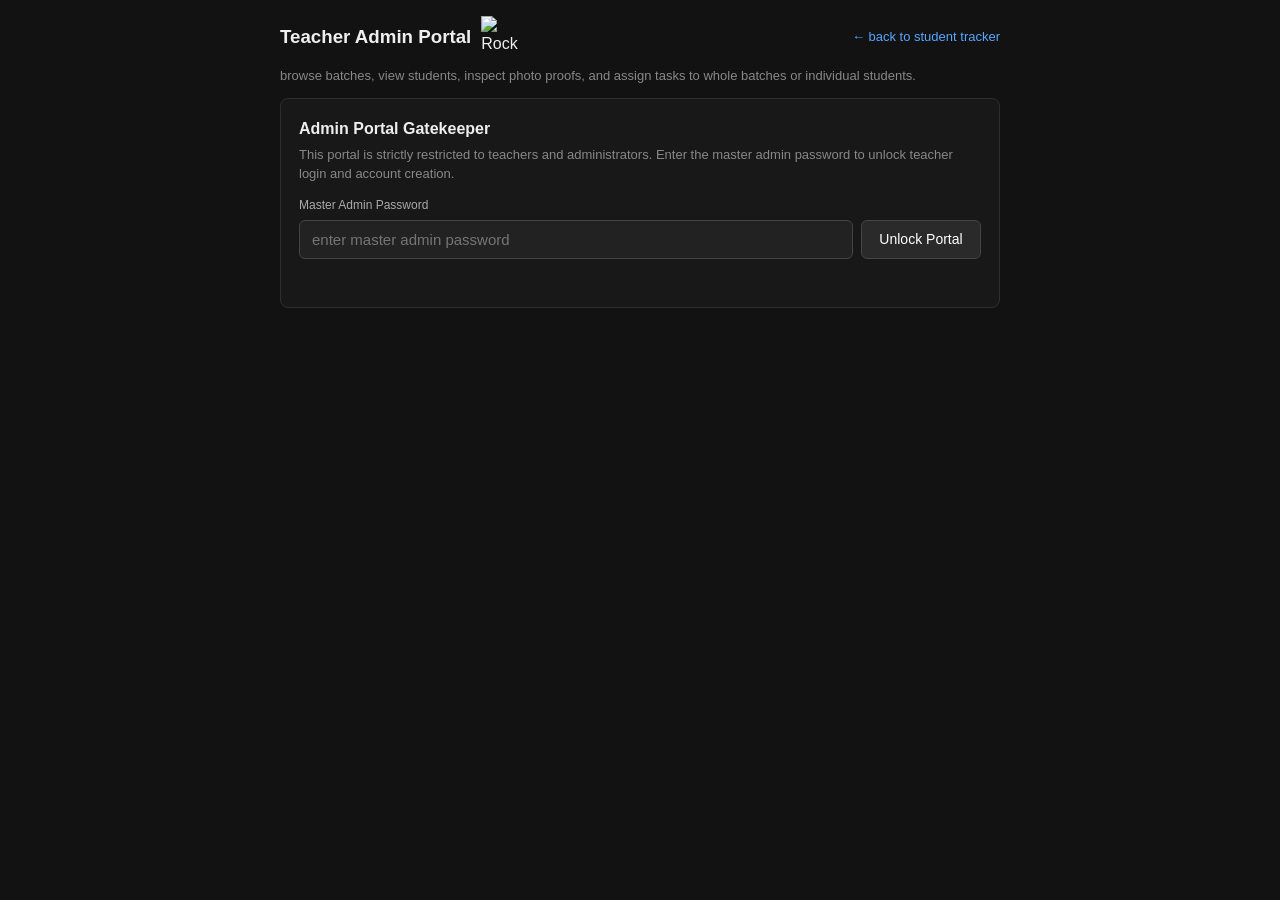
==== commit 7ac19e3c: "teachers can assign task to students" ====
--- a/admin.html
+++ b/admin.html
@@ -21,8 +21,28 @@
     </div>
     <p class="subtext">browse batches, view students, inspect photo proofs, and assign tasks to whole batches or individual students.</p>
 
-    <!-- Teacher Auth View (Login & Signup tabs just like student portal) -->
-    <div id="teacherauthbox" class="darkbox">
+    <!-- Master Admin Gatekeeper (Restricts access to Teacher Portal) -->
+    <div id="admingatebox" class="darkbox">
+      <div style="display:flex;align-items:center;gap:10px;margin-bottom:8px">
+        <h4 style="margin:0">Admin Portal Gatekeeper</h4>
+      </div>
+      <p class="subtext">This portal is strictly restricted to teachers and administrators. Enter the master admin password to unlock teacher login and account creation.</p>
+
+      <label class="inputlabel" for="masteradminpasswordinput">Master Admin Password</label>
+      <div style="display:flex;gap:8px;margin-top:6px;flex-wrap:wrap">
+        <input id="masteradminpasswordinput" type="password" class="inputbox" placeholder="enter master admin password" style="margin:0;flex:1;min-width:200px" onkeydown="if(event.key==='Enter')verifymasterpassword()">
+        <button id="unlockgatebtn" onclick="verifymasterpassword()" class="btn loginbtn" style="min-width:120px">Unlock Portal</button>
+      </div>
+      <div id="gatestatusmsg" class="statusmsg"></div>
+    </div>
+
+    <!-- Teacher Auth View (Hidden until master admin password is confirmed) -->
+    <div id="teacherauthbox" class="darkbox hidden">
+      <div style="display:flex;justify-content:space-between;align-items:center;margin-bottom:12px;padding-bottom:10px;border-bottom:1px solid #2e2e2e">
+        <span class="badge" style="background:#153322;color:#56d364;border:1px solid #238636;font-size:12px">Admin Portal Unlocked</span>
+        <button type="button" onclick="lockadminportal()" class="backbtn" style="margin:0;font-size:12px">Lock Portal</button>
+      </div>
+
       <div class="authtabs">
         <button id="tabteacherloginbtn" onclick="switchteacherauthmode('login')" class="authtabbtn authtabactive">log in</button>
         <button id="tabteachersignupbtn" onclick="switchteacherauthmode('signup')" class="authtabbtn">sign up</button>
@@ -38,7 +58,7 @@
       <input id="teachersubjectinput" class="inputbox" placeholder="e.g. Physics, Chemistry, Maths, Biology">
 
       <label id="teacherpinlabel" class="inputlabel" for="teacherpininput">Secret Pin / Password</label>
-      <input id="teacherpininput" type="password" class="inputbox" placeholder="e.g. 1234 or admin secret" onkeydown="if(event.key==='Enter')handleteacherauth()">
+      <input id="teacherpininput" type="password" class="inputbox" placeholder="e.g. 1234 or personal pin" onkeydown="if(event.key==='Enter')handleteacherauth()">
 
       <button id="teacherauthsubmitbtn" onclick="handleteacherauth()" class="btn loginbtn" style="width:100%;padding:10px;font-size:15px">Log in</button>
       <div id="teacherauthswitchbox" class="authswitchtext">
@@ -54,9 +74,10 @@
         <span class="teachersubjectbadge" id="loggedteachersubject">Subject: Physics</span>
       </div>
       <div class="teacheractions">
-        <button onclick="opentaskmodal('batch')" class="actionpillbtn"><span>➕</span> Assign Task</button>
-        <button onclick="opentaskslistmodal()" class="actionpillbtn actionpillbtn-secondary"><span>📋</span> View Tasks</button>
+        <button onclick="opentaskmodal('batch')" class="actionpillbtn">Assign Task</button>
+        <button onclick="opentaskslistmodal()" class="actionpillbtn actionpillbtn-secondary">View Tasks</button>
         <button onclick="doteacherlogout()" class="btn" style="padding:4px 10px;font-size:12px">Switch Account</button>
+        <button onclick="lockadminportal()" class="delbtn" style="padding:4px 10px;font-size:12px" title="Lock the admin portal completely">Lock Portal</button>
       </div>
     </div>
 
@@ -84,7 +105,7 @@
             <span class="subtext" style="display:block;margin:0">Selected Batch</span>
             <div style="display:flex;align-items:center;gap:10px;margin-top:2px;flex-wrap:wrap">
               <h3 id="currentbatchtitle" style="margin:0">Batch Name</h3>
-              <button onclick="opentaskmodal('batch', chosenbatch)" class="actionpillbtn"><span>➕</span> Assign Task to Batch</button>
+              <button onclick="opentaskmodal('batch', chosenbatch)" class="actionpillbtn">Assign Task to Batch</button>
             </div>
           </div>
           <span id="batchstudentcountlabel" class="subtext" style="margin:0">0 students</span>
@@ -103,7 +124,7 @@
             <span class="subtext" style="display:block;margin:0">Student Profile</span>
             <div class="profiletitle-row" style="display:flex;align-items:center;gap:10px;margin-top:2px;flex-wrap:wrap">
               <h3 id="currentstudenttitle" style="margin:0">Student Name</h3>
-              <button onclick="opentaskmodal('student', chosenbatch, chosenstudent)" class="actionpillbtn" style="padding:3px 9px;font-size:11px"><span>➕</span> Task Student</button>
+              <button onclick="opentaskmodal('student', chosenbatch, chosenstudent)" class="actionpillbtn" style="padding:3px 9px;font-size:11px">Task Student</button>
               <button id="delcurrentstudentbtn" onclick="deleteselectedstudent()" class="delbtn" style="padding:3px 9px;font-size:11px">delete student</button>
             </div>
           </div>
